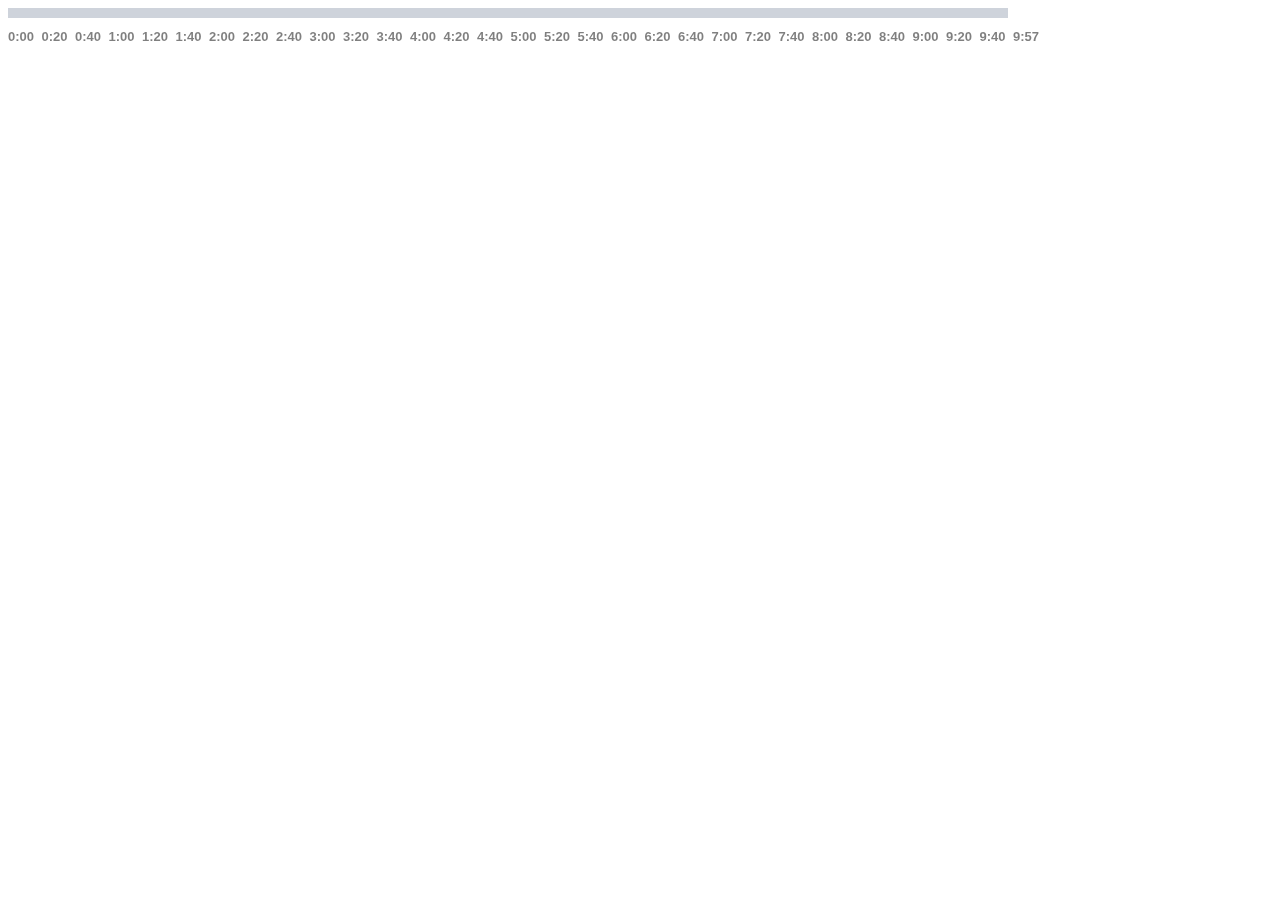
==== timeline/timeline.html @ 5a963982 "Beginning of timeline" ====
<!DOCTYPE html> 
<html> 
<body> 

<canvas id="canvas"/>

<script>
Number.prototype.toMMSS = function () {
    var sec_num = parseInt(this, 10);
    var minutes = Math.floor(sec_num / 60);
    var seconds = sec_num - (minutes * 60);

    if (seconds < 10) {seconds = "0"+seconds;}
    var time = minutes+':'+seconds;
    return time;
}

const width = 1000;
const widthExtra = 1100;
const height = 40;
const rangeFrom = 25;
const rangeTo = 50;
const videoLength = 597;

function createTimeline() {
    var canvas = document.getElementById("canvas");
    var context = canvas.getContext("2d");	
	context.canvas.width  = widthExtra;
	context.canvas.height = height; 

	// Fill the path
	context.fillStyle = "#9ea7b8";
	context.fillRect(0,0,width,height/4);
	canvas.style.opacity = '0.5';
	context.fillStyle = "black";
    context.font = "bold 13px Arial";
	
	var timeRanges;
	if (videoLength >= 600) {
		timeRanges = 30;
	} else {
		timeRanges = 20;
	}
	
	// create the timestamp every 10 oder 30 seconds
	var numTimestamps = videoLength / timeRanges;
	var timestampsOffset = width / numTimestamps;
	var offset = 0;
	for (var timestamp=0; timestamp<= videoLength; timestamp+= timeRanges) {
		context.fillText(timestamp.toMMSS(), offset, height/3 + 20);		
		offset = offset + timestampsOffset;
	}
	context.fillText(videoLength.toMMSS(), offset , height/3 + 20);
}
createTimeline();
</script>

</body> 
</html>
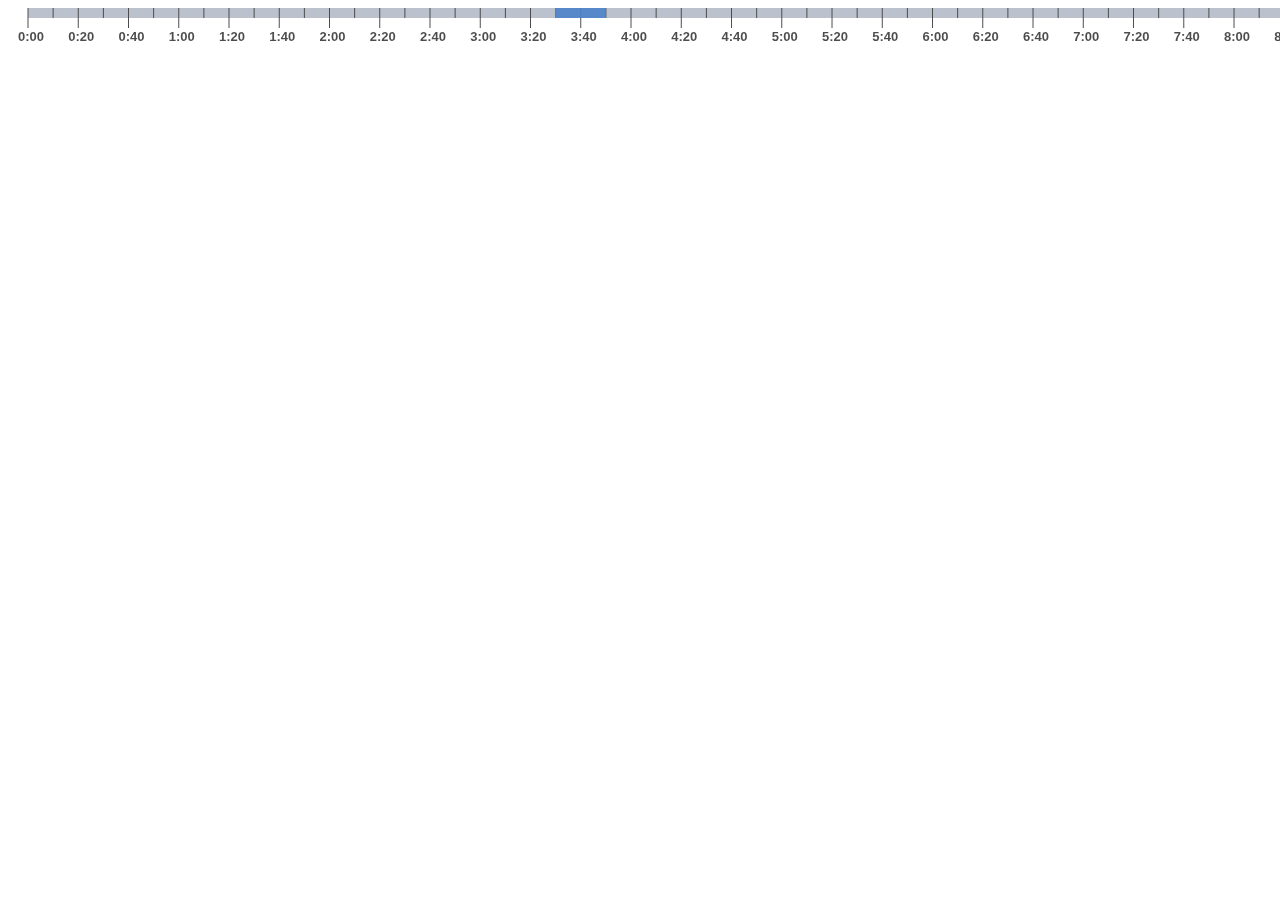
==== commit 90b40657: "timeline with color" ====
--- a/timeline/timeline.html
+++ b/timeline/timeline.html
@@ -1,8 +1,9 @@
-<!DOCTYPE html> 
-<html> 
-<body> 
+<!DOCTYPE html>
+<html>
+<body>
 
-<canvas id="canvas"/>
+<canvas id="canvas"></canvas>
+<canvas id="coloredArea"></canvas>
 
 <script>
 Number.prototype.toMMSS = function () {
@@ -15,45 +16,101 @@
     return time;
 }
 
-const width = 1000;
-const widthExtra = 1100;
+// constants
+const widthTimeline = 1500;
+const widthPadding = 20;
+const widthCanvas = widthTimeline + 2*widthPadding;
 const height = 40;
+const heightTimeline = height / 4;
 const rangeFrom = 25;
 const rangeTo = 50;
 const videoLength = 597;
+const heightTimestampsLine = 20;
+
+// global variables
+var timeRanges;
+var timestampsOffset;
 
 function createTimeline() {
-    var canvas = document.getElementById("canvas");
-    var context = canvas.getContext("2d");	
-	context.canvas.width  = widthExtra;
-	context.canvas.height = height; 
+  var canvas = document.getElementById("canvas");
+  var context = canvas.getContext("2d");
+	context.canvas.width  = widthCanvas;
+	context.canvas.height = height;
 
-	// Fill the path
+	// Fill the horizontal line
 	context.fillStyle = "#9ea7b8";
-	context.fillRect(0,0,width,height/4);
-	canvas.style.opacity = '0.5';
+	context.fillRect(widthPadding,0,widthTimeline,heightTimeline);
 	context.fillStyle = "black";
-    context.font = "bold 13px Arial";
-	
-	var timeRanges;
+  context.font = "bold 13px Arial";
+  canvas.style.opacity = 0.7;
+
 	if (videoLength >= 600) {
 		timeRanges = 30;
 	} else {
 		timeRanges = 20;
 	}
-	
-	// create the timestamp every 10 oder 30 seconds
+
+	var x = 0;
+	var y = 0;
+
+	// create the timestamp every 20 oder 30 seconds
 	var numTimestamps = videoLength / timeRanges;
-	var timestampsOffset = width / numTimestamps;
-	var offset = 0;
-	for (var timestamp=0; timestamp<= videoLength; timestamp+= timeRanges) {
-		context.fillText(timestamp.toMMSS(), offset, height/3 + 20);		
+	timestampsOffset = widthTimeline / numTimestamps;
+	var offset = widthPadding;
+	for (var timestamp=0; timestamp <= videoLength; timestamp += timeRanges) {
+		// write timestamp on timeline
+		context.fillText(timestamp.toMMSS(), offset - 10, height/3 + 20);
+
+		// draw line to corresponding timestamp
+		context.beginPath();
+		context.moveTo(offset,0);
+		context.lineTo(offset,heightTimestampsLine);
+		context.stroke();
+
+		// draw midline in between two timestamps
+		if (offset + timestampsOffset/2 < widthTimeline + widthPadding) {
+			context.beginPath();
+			context.moveTo(offset + timestampsOffset/2,0);
+			context.lineTo(offset + timestampsOffset/2,heightTimeline);
+			context.stroke();
+		}
 		offset = offset + timestampsOffset;
 	}
-	context.fillText(videoLength.toMMSS(), offset , height/3 + 20);
+
+  // lastTimestamp
+	context.fillText(videoLength.toMMSS(), (widthTimeline + widthPadding) - 10, height/3 + 20);
+
+  // last line to corresponding timestamp
+  context.beginPath();
+  context.moveTo((widthTimeline + widthPadding),0);
+  context.lineTo((widthTimeline + widthPadding),heightTimestampsLine);
+  context.stroke();
+
 }
+
+function colorTimeline(fromSeconds, toSeconds) {
+  // reset the timeline to original
+  document.getElementById("canvas").getContext("2d").clearRect(0, 0, widthCanvas, height);
+  createTimeline();
+
+  // TODO use a different canvas
+  var coloredArea = document.getElementById("canvas");
+  var context2 = coloredArea.getContext("2d");
+
+  // get the positions in the timeline
+  var fromX = widthPadding + (fromSeconds/timeRanges * timestampsOffset);
+  var toX = widthPadding + (toSeconds/timeRanges * timestampsOffset);
+
+  // Fill the horizontal line
+  context2.fillStyle = "#004CB3";
+  context2.globalAlpha = 0.9;
+  context2.fillRect(parseInt(fromX),0,parseInt(toX - fromX),heightTimeline);
+  context2.globalAlpha = 1.0;
+}
+
 createTimeline();
+colorTimeline(210, 230);
 </script>
 
-</body> 
-</html>+</body>
+</html>
